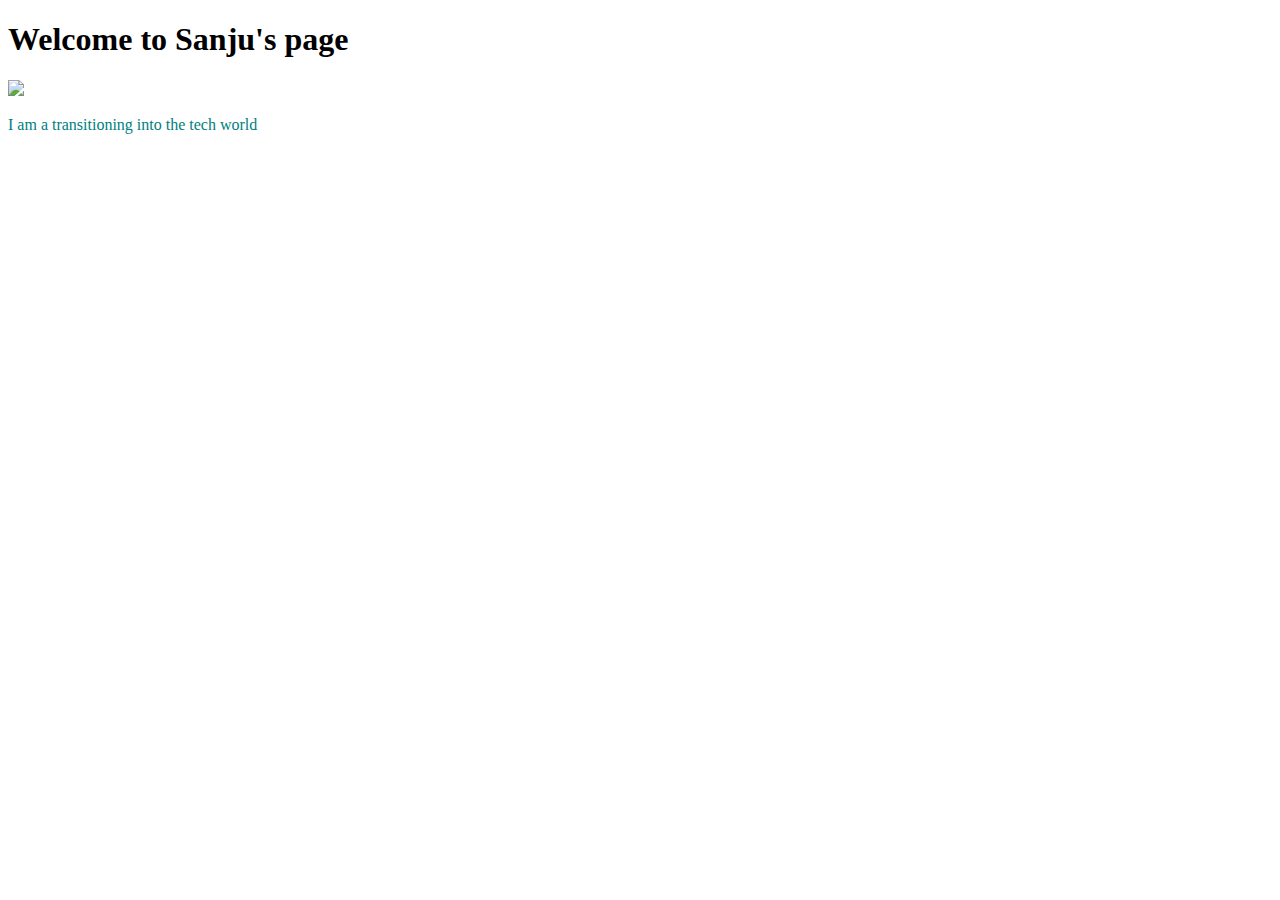
==== index.html @ 01901866 "paragraph added" ====
<!DOCTYPE html>
<html lang="en">
  <head>
    <meta charset="UTF-8" />
    <meta name="viewport" content="width=device-width, initial-scale=1.0" />
    <title>Document</title>
    <link rel="stylesheet" href="stylesheet.css" />
  </head>
  <body>
    <h1>Welcome to Sanju's page</h1>
    <img src="sanju_ragnar.PNG" />
    <p>I am a transitioning into the tech world</p>
  </body>
</html>
---- stylesheet.css ----
p {
  color: teal;
  font-size: medium;
}
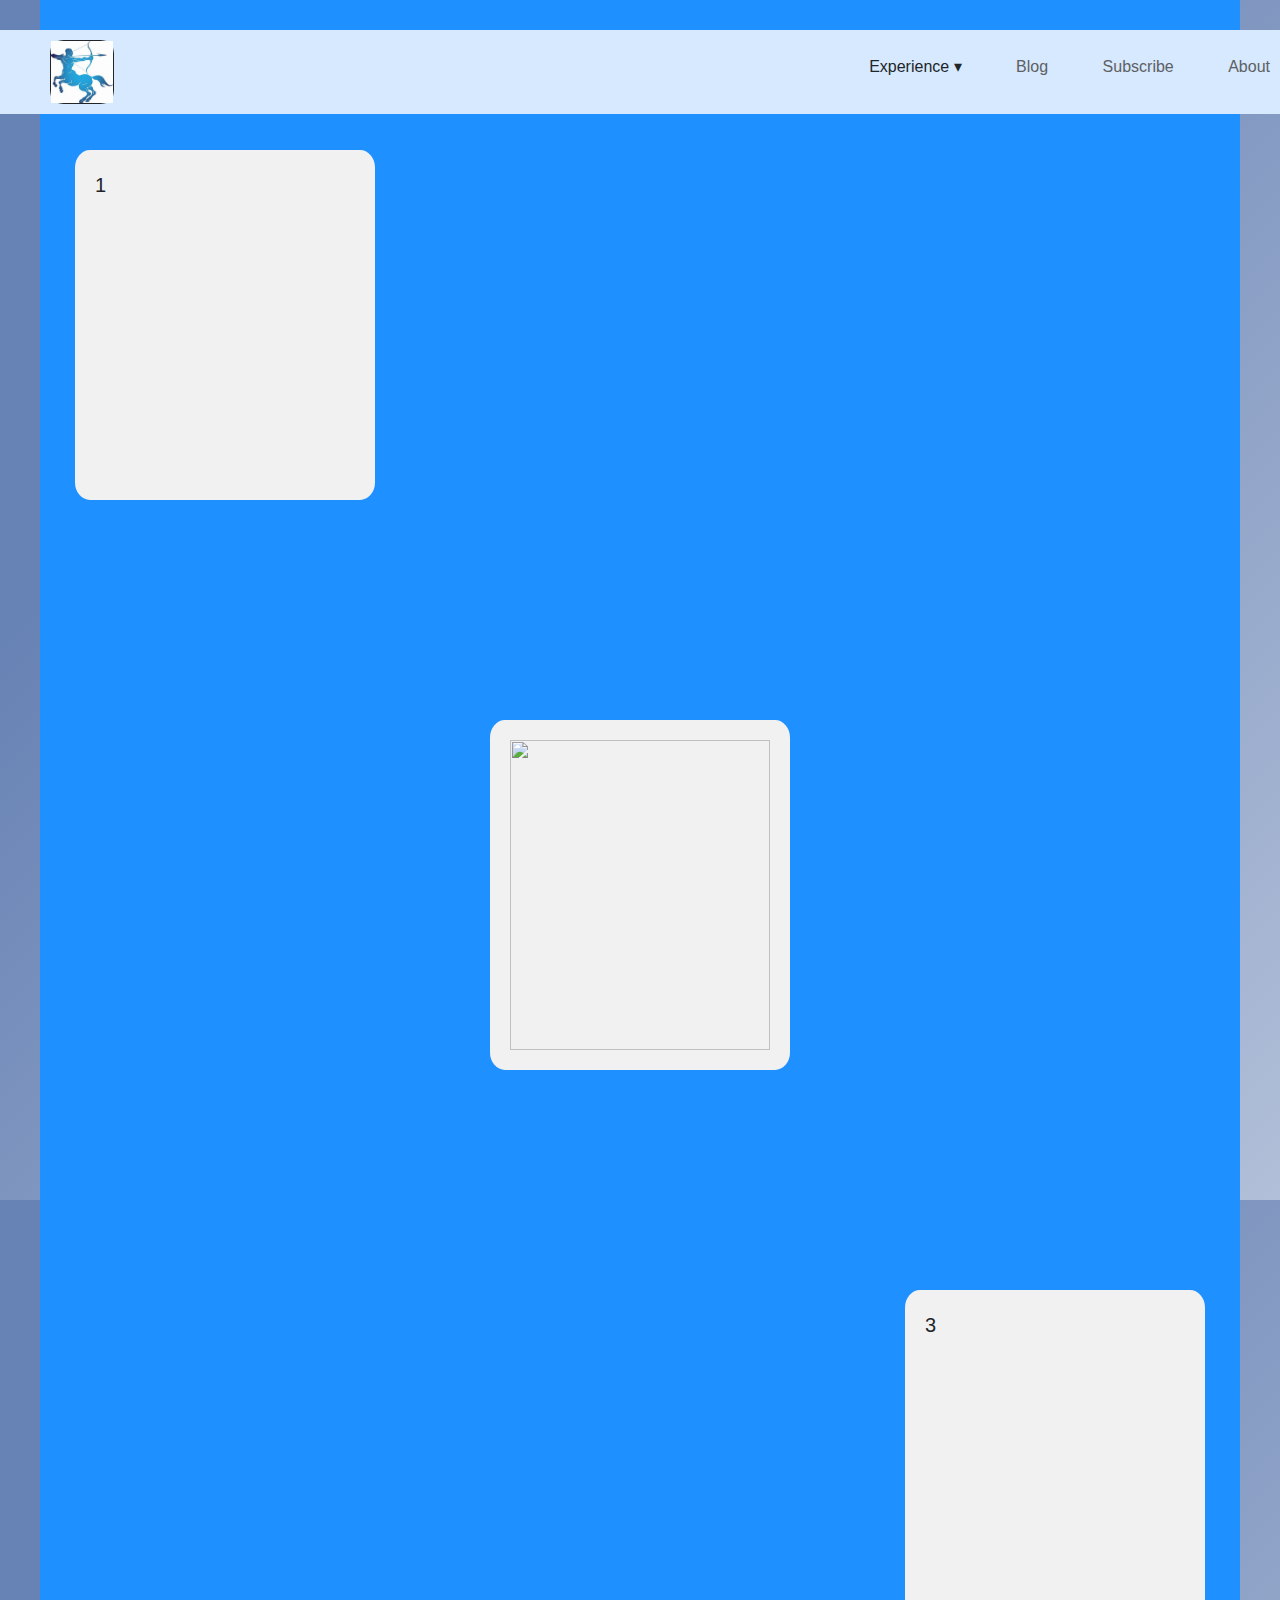
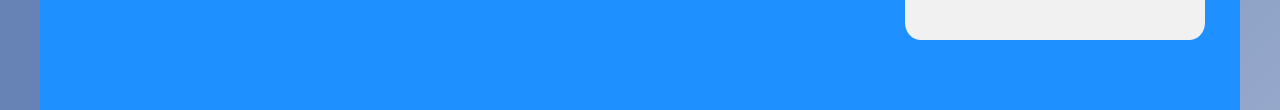
==== commit 701e2624: "First-Portfolio_commit" ====
--- a/index.html
+++ b/index.html
@@ -5,10 +5,74 @@
     <meta name="viewport" content="width=device-width, initial-scale=1.0" />
     <title>Document</title>
     <link rel="stylesheet" href="stylesheet.css" />
+    <link
+      href="https://fonts.googleapis.com/css2?family=Lemonada&display=swap"
+      rel="stylesheet"
+    />
+
+    <link
+      rel="stylesheet"
+      href="https://stackpath.bootstrapcdn.com/bootstrap/4.5.2/css/bootstrap.min.css"
+      integrity="sha384-JcKb8q3iqJ61gNV9KGb8thSsNjpSL0n8PARn9HuZOnIxN0hoP+VmmDGMN5t9UJ0Z"
+      crossorigin="anonymous"
+    />
   </head>
   <body>
-    <h1>Welcome to Sanju's page</h1>
-    <img src="sanju_ragnar.PNG" />
-    <p>I am a transitioning into the tech world</p>
+    <!-- <div class="container">
+      <div class="row">
+        <div class="col align-self-start">
+          One of three columns
+        </div>
+        <div class="col align-self-center">
+          One of three columns
+        </div>
+        <div class="col align-self-end">
+          One of three columns
+        </div>
+      </div>
+    </div> -->
+
+    <!-- <h1>Welcome to Sanju's Portfolio</h1>
+    <div class="stylesheet-container">
+      <img src="sanju_ragnar.PNG" />
+    </div>
+    <div class="stylesheet-container">
+      <p>Sanju Byanjankar.</p>
+    </div> -->
+
+    <div class="header">
+      <div class="logo"><img src="sagi.jpg" /></div>
+      <ul class="menu">
+        <li class="dropdown">
+          <span>Experience &#9662;</span>
+          <ul class="features-menu">
+            <!-- Start of submenu -->
+            <li><a href="#">Military</a></li>
+            <li><a href="#">SubMenu2</a></li>
+            <li><a href="#">SubMenu3</a></li>
+            <li><a href="#">SubMenu4</a></li>
+          </ul>
+          <!-- End of submenu -->
+        </li>
+        <li><a href="#">Blog</a></li>
+        <!-- These are the same -->
+        <li><a href="#">Subscribe</a></li>
+        <li><a href="#">About</a></li>
+      </ul>
+    </div>
+
+    <!-- <div class="stylesheet-container img-main">
+      <img src="sanju_ragnar.PNG" />
+    </div>
+    <div>
+      <p>Sanju Byanjankar.</p>
+      <div></div>
+    </div> -->
+
+    <div class="flex-container">
+      <div class="main-image1">1</div>
+      <div class="main-image2"><img src="sanju_potrait1.jpg" /></div>
+      <div class="main-image3">3</div>
+    </div>
   </body>
 </html>
--- a/stylesheet.css
+++ b/stylesheet.css
@@ -1,4 +1,184 @@
 p {
   color: teal;
-  font-size: medium;
+  font-family: "Lemonada", cursive;
 }
+
+.stylesheet-container {
+  display: flex;
+  position: absolute;
+  justify-content: flex-start;
+  border: 2px solid blue;
+  margin: 50px 50px 50px 50px;
+  height: 500px;
+  width: 250px;
+}
+
+img {
+  width: 100%;
+  height: 100%;
+}
+
+/* .stylesheet-king-container {
+  border: 1px solid black;
+  margin: 20px 40px 20px 40px;
+  padding: 20px 20px 20px 20px;
+} */
+
+* {
+  margin: 0;
+  padding: 0;
+  box-sizing: border-box;
+}
+
+body {
+  height: 1200px;
+  font-size: 18px;
+  font-family: sans-serif;
+  /* color: #5d6063; */
+  background: linear-gradient(315deg, #b1bfd8 0%, #6782b4 74%);
+}
+
+a:link,
+a:visited {
+  color: #5d6063;
+  text-decoration: none;
+}
+a:hover {
+  text-decoration: underline;
+}
+
+.header {
+  position: fixed;
+  display: flex;
+  justify-content: space-between;
+  top: 30px;
+  width: 100%;
+  padding: 10px;
+  background: #d6e9fe;
+  z-index: 0;
+}
+.logo {
+  margin: 0px 40px;
+  width: 4em;
+  height: 4em;
+  border: 1px solid;
+  border-radius: 20%;
+}
+.menu {
+  margin-top: 15px;
+}
+
+.menu > li {
+  display: inline;
+  margin-right: 50px;
+}
+
+.menu > li:last-of-type {
+  margin-right: 0;
+}
+
+/* .features-menu {
+  display: flex;
+  flex-direction: column;
+  background: #b2d6ff;
+  border-radius: 5px;
+  padding-top: 60px;
+
+  position: absolute;
+  top: -25px;
+  left: -35px;
+
+  z-index: 1;
+} */
+
+/* pseudo-classes */
+.dropdown:hover .features-menu {
+  display: flex;
+  flex-direction: column;
+
+  background: #b2d6ff;
+  border-radius: 5px;
+  position: absolute;
+  z-index: 1;
+}
+
+.features-menu li {
+  list-style: none;
+  border-bottom: 1px solid #fff;
+
+  padding: 0 40px 10px 20px;
+  margin: 10px;
+}
+
+.features-menu li:last-of-type {
+  border-bottom: none;
+}
+
+.dropdown {
+  position: relative;
+}
+
+/* feature to send the declared element infront */
+/* change cursor to pointer */
+.dropdown > span {
+  z-index: 2;
+  position: relative;
+  cursor: pointer;
+}
+
+.features-menu {
+  display: none;
+}
+
+.flex-container {
+  display: flex;
+  flex-direction: column;
+  /* background: linear-gradient(#6d35f0, #ffcccc); */
+  background-color: DodgerBlue;
+  margin: auto;
+  max-width: 1200px;
+  z-index: 0;
+}
+
+/* container for picutres */
+.flex-container > div {
+  background-color: #f1f1f1;
+  margin-top: 150px;
+  margin-bottom: 70px;
+  padding: 20px 20px;
+  font-size: 20px;
+  width: 300px;
+  height: 350px;
+  border-radius: 5%;
+  z-index: 0;
+
+  animation-name: bounce;
+  animation-duration: 3s;
+  animation-iteration-count: 1;
+}
+
+@keyframes bounce {
+  0% {
+    top: -25px;
+  }
+  100% {
+    top: 249px;
+  }
+}
+
+.main-image1 {
+  position: relative;
+  left: 35px;
+  animation-timing-function: ease-out;
+}
+
+.main-image2 {
+  display: flex;
+  position: relative;
+  left: 450px;
+}
+
+.main-image3 {
+  position: relative;
+  left: 865px;
+}
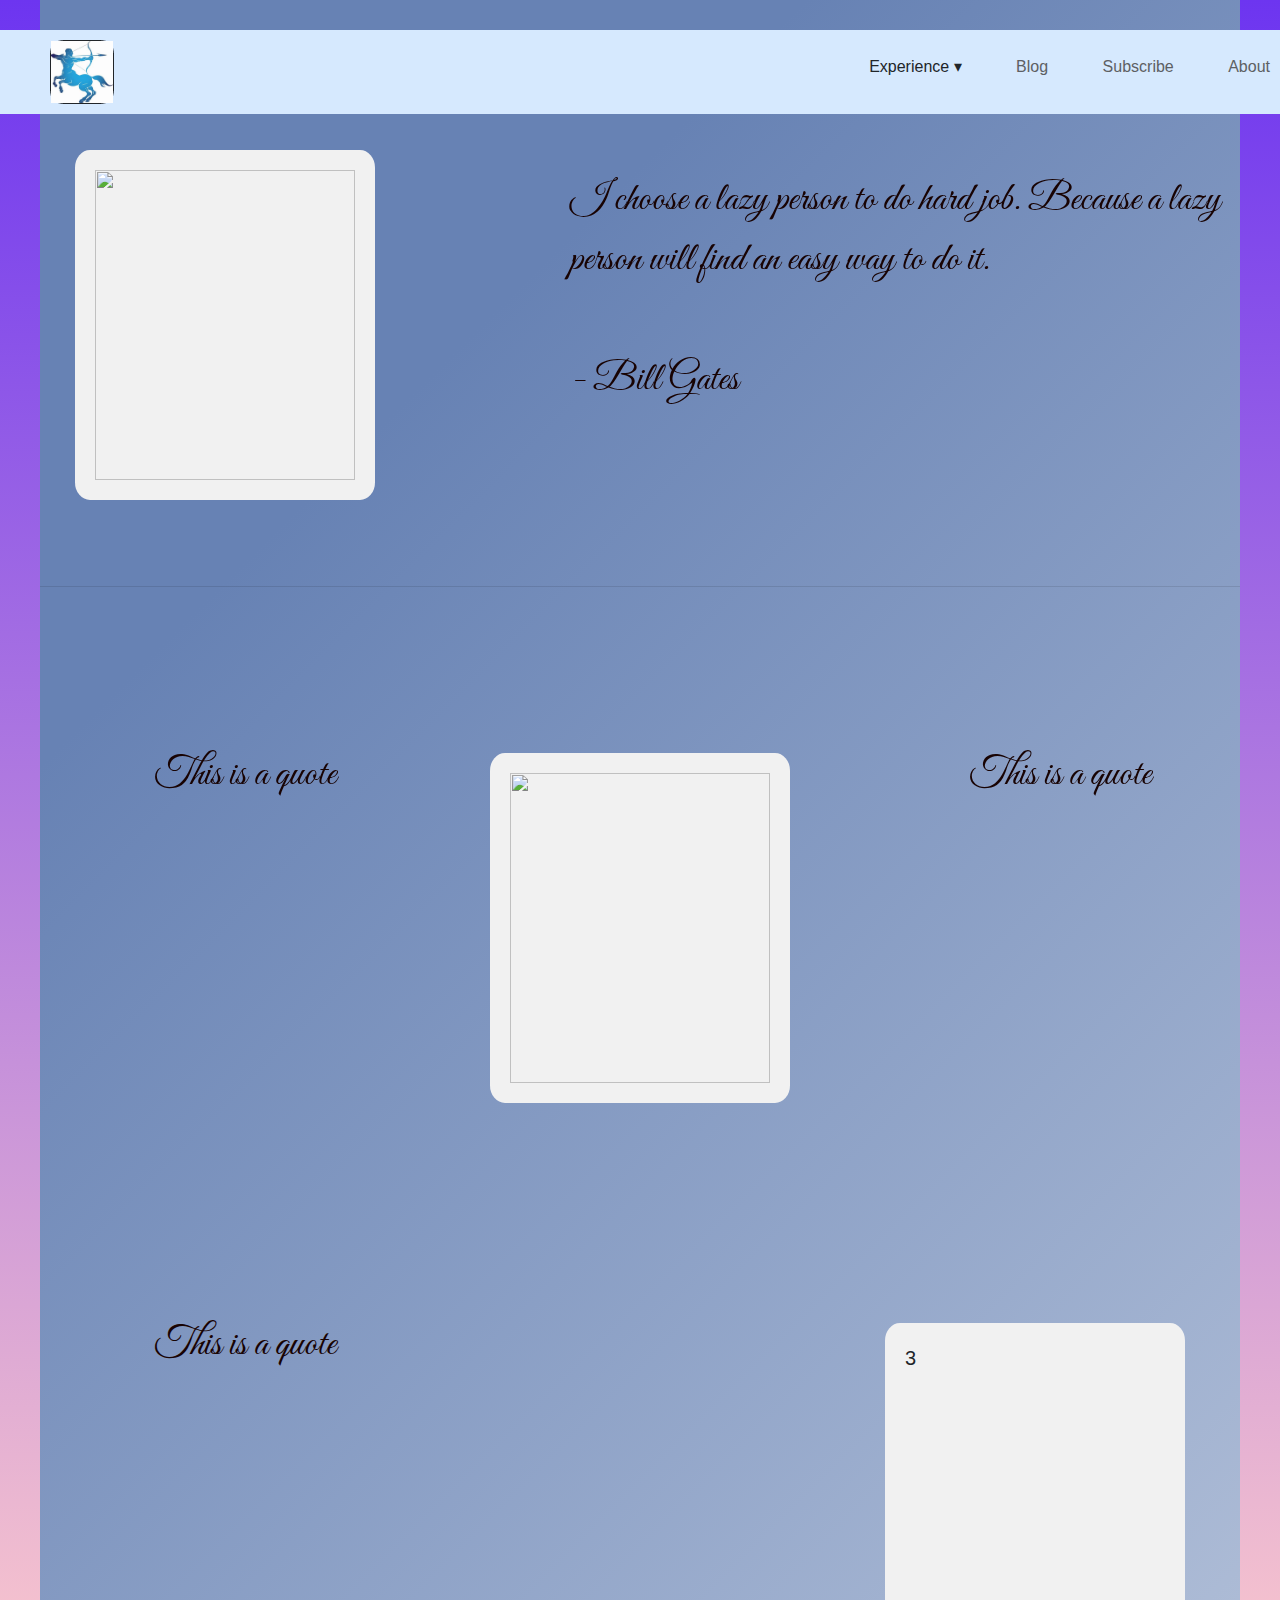
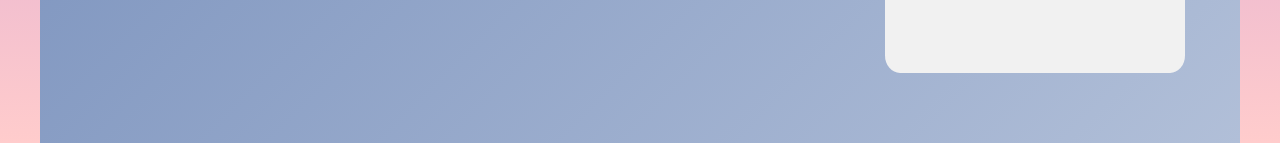
==== commit 529e9774: "bounce working, paragraph working" ====
--- a/index.html
+++ b/index.html
@@ -6,7 +6,7 @@
     <title>Document</title>
     <link rel="stylesheet" href="stylesheet.css" />
     <link
-      href="https://fonts.googleapis.com/css2?family=Lemonada&display=swap"
+      href="https://fonts.googleapis.com/css2?family=Great+Vibes&display=swap"
       rel="stylesheet"
     />
 
@@ -70,8 +70,20 @@
     </div> -->
 
     <div class="flex-container">
-      <div class="main-image1">1</div>
-      <div class="main-image2"><img src="sanju_potrait1.jpg" /></div>
+      <div class="main-image1"><img src="sanju_potrait1.jpg" />
+      </div>
+      <p class="quotation-font first-quote">
+        I choose a lazy person to do hard job. Because a lazy person will find
+        an easy way to do it.<br /><br />
+        - Bill Gates
+        <hr>
+      </p>
+
+      <p class="quotation-font second-quote">This is a quote</p>
+      <div class="main-image2"><img src="taji.jpg" /></div>
+      <p class="quotation-font third-quote">This is a quote</p>
+
+      <p class="quotation-font fourth-quote">This is a quote</p>
       <div class="main-image3">3</div>
     </div>
   </body>
--- a/stylesheet.css
+++ b/stylesheet.css
@@ -31,11 +31,11 @@
 }
 
 body {
-  height: 1200px;
+  height: auto;
   font-size: 18px;
   font-family: sans-serif;
   /* color: #5d6063; */
-  background: linear-gradient(315deg, #b1bfd8 0%, #6782b4 74%);
+  background-image: repeating-linear-gradient(#6d35f0, #ffcccc);
 }
 
 a:link,
@@ -133,8 +133,10 @@
 .flex-container {
   display: flex;
   flex-direction: column;
-  /* background: linear-gradient(#6d35f0, #ffcccc); */
-  background-color: DodgerBlue;
+  /* justify-content: space-between; */
+  background: linear-gradient(315deg, #b1bfd8 0%, #6782b4 74%);
+
+  /* background-color: DodgerBlue; */
   margin: auto;
   max-width: 1200px;
   z-index: 0;
@@ -152,33 +154,112 @@
   border-radius: 5%;
   z-index: 0;
 
-  animation-name: bounce;
-  animation-duration: 3s;
+  animation-duration: 5s;
   animation-iteration-count: 1;
 }
 
-@keyframes bounce {
+@keyframes bounce1 {
   0% {
-    top: -25px;
+    top: -500px;
+  }
+  50% {
+    top: 400px;
   }
   100% {
-    top: 249px;
+    top: 0px;
+  }
+}
+
+@keyframes bounce2 {
+  0% {
+    top: -1000px;
+  }
+  50% {
+    top: 400px;
+  }
+  100% {
+    top: 0px;
+  }
+}
+
+@keyframes bounce3 {
+  0% {
+    top: -1500px;
+  }
+  50% {
+    top: 400px;
+  }
+  100% {
+    top: 0px;
   }
 }
 
 .main-image1 {
   position: relative;
   left: 35px;
+  animation-name: bounce1;
   animation-timing-function: ease-out;
 }
 
 .main-image2 {
-  display: flex;
   position: relative;
   left: 450px;
+  animation-name: bounce2;
+  animation-timing-function: ease-out;
 }
 
 .main-image3 {
   position: relative;
-  left: 865px;
-}
+  left: 845px;
+  animation-name: bounce3;
+  animation-timing-function: ease-out;
+}
+
+.quotation-font {
+  font-family: "Great Vibes", cursive;
+  font-size: 40px;
+  text-align: left;
+  color: rgb(24, 3, 3);
+}
+
+/* container for picutres */
+.flex-container > p {
+  /* background-color: #f1f1f1; */
+  margin-top: 150px;
+  position: absolute;
+
+  margin-bottom: 70px;
+  padding: 20px 20px;
+
+  height: 350px;
+  border-radius: 5%;
+  z-index: 0;
+
+  /* text-align: center; */
+
+  animation-duration: 4s;
+  animation-iteration-count: 1;
+}
+
+.first-quote {
+  left: 550px;
+  width: 700px;
+  animation-name: bounce1;
+  animation-timing-function: ease-out;
+}
+.second-quote {
+  left: 135px;
+  width: 300px;
+  top: 575px;
+}
+
+.third-quote {
+  left: 950px;
+  width: 300px;
+  top: 575px;
+}
+.fourth-quote {
+  left: 135px;
+  width: 700px;
+  top: 1145px;
+}
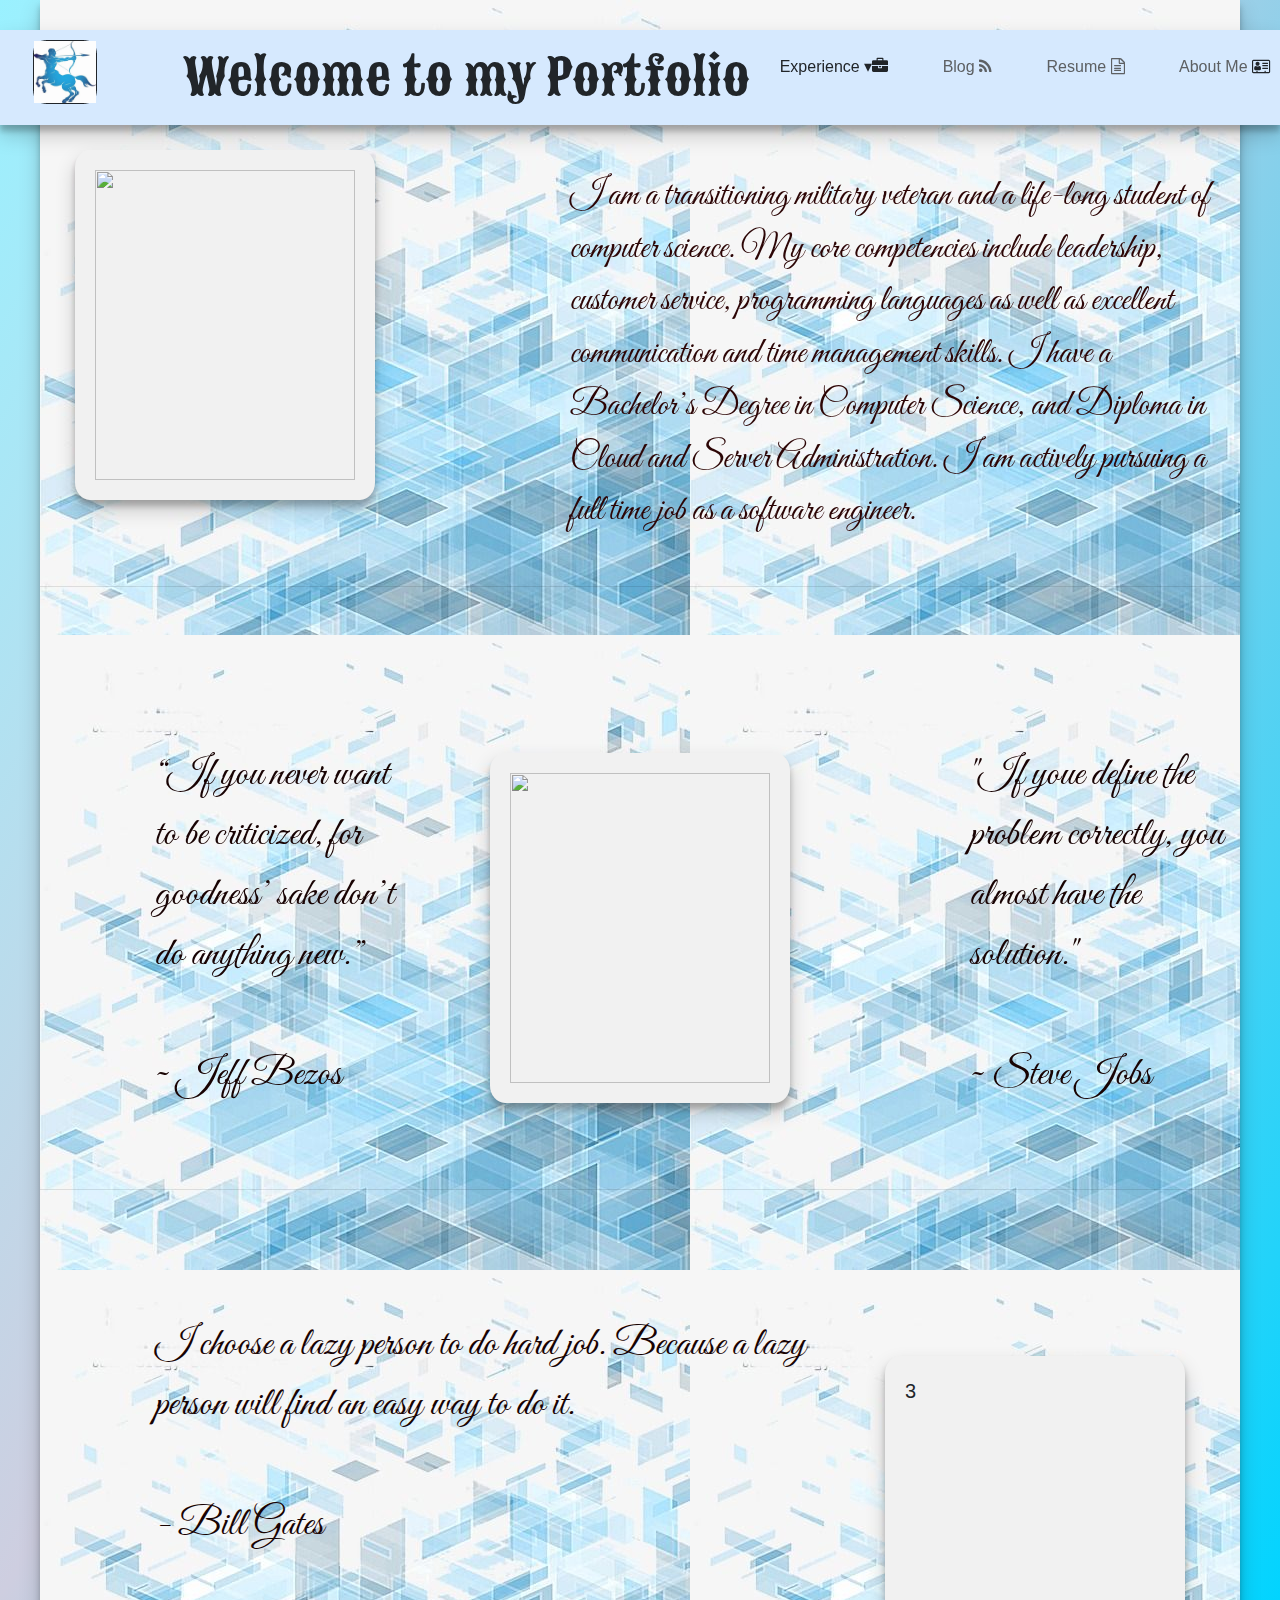
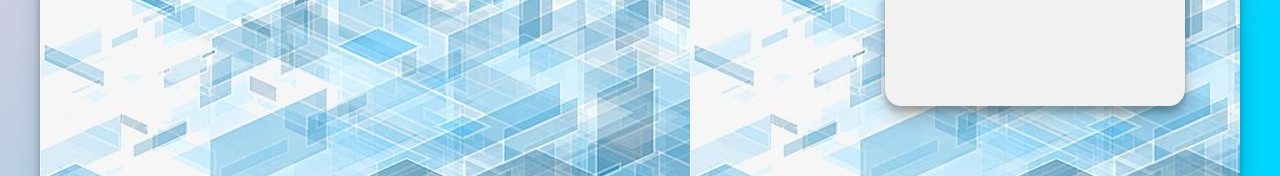
==== commit 31534faa: "added files for links in the page" ====
--- a/index.html
+++ b/index.html
@@ -15,6 +15,16 @@
       href="https://stackpath.bootstrapcdn.com/bootstrap/4.5.2/css/bootstrap.min.css"
       integrity="sha384-JcKb8q3iqJ61gNV9KGb8thSsNjpSL0n8PARn9HuZOnIxN0hoP+VmmDGMN5t9UJ0Z"
       crossorigin="anonymous"
+    />
+    <link
+      href="https://fonts.googleapis.com/css2?family=Sancreek&display=swap"
+      rel="stylesheet"
+    />
+
+    <!-- Load an icon library -->
+    <link
+      rel="stylesheet"
+      href="https://cdnjs.cloudflare.com/ajax/libs/font-awesome/4.7.0/css/font-awesome.min.css"
     />
   </head>
   <body>
@@ -42,22 +52,35 @@
 
     <div class="header">
       <div class="logo"><img src="sagi.jpg" /></div>
+      <div class="header-font">Welcome to my Portfolio</div>
       <ul class="menu">
         <li class="dropdown">
-          <span>Experience &#9662;</span>
+          <span
+            >Experience &#9662;<i class="fa fa-briefcase" aria-hidden="true"></i
+          ></span>
           <ul class="features-menu">
             <!-- Start of submenu -->
             <li><a href="#">Military</a></li>
-            <li><a href="#">SubMenu2</a></li>
-            <li><a href="#">SubMenu3</a></li>
-            <li><a href="#">SubMenu4</a></li>
+            <li><a href="#">Projects</a></li>
+            <li><a href="#">Sports</a></li>
           </ul>
           <!-- End of submenu -->
         </li>
-        <li><a href="#">Blog</a></li>
+        <li>
+          <a href="myblog.html"
+            >Blog <i class="fa fa-rss" aria-hidden="true"></i
+          ></a>
+        </li>
         <!-- These are the same -->
-        <li><a href="#">Subscribe</a></li>
-        <li><a href="#">About</a></li>
+        <li>
+          <a href="ResumeAmazonSoftwareEngineer.pdf"
+            >Resume <i class="fa fa-file-text-o" aria-hidden="true"></i
+          ></a>
+        </li>
+        <li>
+          <a href="aboutme.html">About Me</a>
+          <i class="fa fa-address-card-o" aria-hidden="true"></i>
+        </li>
       </ul>
     </div>
 
@@ -70,20 +93,34 @@
     </div> -->
 
     <div class="flex-container">
-      <div class="main-image1"><img src="sanju_potrait1.jpg" />
-      </div>
-      <p class="quotation-font first-quote">
+      <div class="main-image1"><img src="sanju_potrait1.jpg" /></div>
+      <p class="first-quote elevator-pitch">
+        I am a transitioning military veteran and a life-long student of
+        computer science. My core competencies include leadership, customer
+        service, programming languages as well as excellent communication and
+        time management skills. I have a Bachelor’s Degree in Computer Science,
+        and Diploma in Cloud and Server Administration. I am actively pursuing a
+        full time job as a software engineer.
+      </p>
+      <hr />
+      <p class="quotation-font second-quote">
+        “If you never want to be criticized, for goodness’ sake don’t do
+        anything new.” <br /><br />
+        ~ Jeff Bezos
+      </p>
+      <div class="main-image2"><img src="taji.jpg" /></div>
+      <p class="quotation-font third-quote">
+        "If youe define the problem correctly, you almost have the solution."
+        <br />
+        <br />
+        ~ Steve Jobs
+      </p>
+      <hr />
+      <p class="quotation-font fourth-quote">
         I choose a lazy person to do hard job. Because a lazy person will find
         an easy way to do it.<br /><br />
         - Bill Gates
-        <hr>
       </p>
-
-      <p class="quotation-font second-quote">This is a quote</p>
-      <div class="main-image2"><img src="taji.jpg" /></div>
-      <p class="quotation-font third-quote">This is a quote</p>
-
-      <p class="quotation-font fourth-quote">This is a quote</p>
       <div class="main-image3">3</div>
     </div>
   </body>
--- a/stylesheet.css
+++ b/stylesheet.css
@@ -35,7 +35,13 @@
   font-size: 18px;
   font-family: sans-serif;
   /* color: #5d6063; */
-  background-image: repeating-linear-gradient(#6d35f0, #ffcccc);
+  /* background-image: repeating-linear-gradient(#6d35f0, #ffcccc); */
+  background: linear-gradient(
+    120deg,
+    rgba(154, 241, 255, 1) 0%,
+    rgba(206, 206, 224, 1) 40%,
+    rgba(0, 212, 255, 1) 96%
+  );
 }
 
 a:link,
@@ -55,15 +61,66 @@
   width: 100%;
   padding: 10px;
   background: #d6e9fe;
+  box-shadow: 0 10px 20px rgba(0, 0, 0, 0.19), 0 6px 6px rgba(0, 0, 0, 0.23);
   z-index: 0;
 }
+
+.header-font {
+  font-family: "Sancreek", cursive;
+  font-size: 50px;
+}
+
 .logo {
+  display: flex;
+  position: relative;
+  left: -17px;
   margin: 0px 40px;
   width: 4em;
   height: 4em;
   border: 1px solid;
   border-radius: 20%;
-}
+  /* 
+  animation-duration: 5s;
+  animation-name: bounce-sign;
+  animation-iteration-count: 1;
+  animation-timing-function: ease-out; */
+
+  /* needs work here for parallel execution */
+  animation: bounce-sign 3s 1 ease-out;
+  animation: rotation 2s infinite linear;
+}
+
+@keyframes rotation {
+  from {
+    transform: rotate(0deg);
+  }
+  to {
+    transform: rotate(359deg);
+  }
+}
+
+@keyframes bounce-sign {
+  /* 0% {
+    left: -500px;
+  }
+  50% {
+    left: 400px;
+  }
+  100% {
+    left: -17px;
+  } */
+
+  0% {
+    left: -500px;
+  }
+  50% {
+    left: 400px;
+  }
+  100% {
+    left: -17px;
+  }
+}
+
 .menu {
   margin-top: 15px;
 }
@@ -134,9 +191,10 @@
   display: flex;
   flex-direction: column;
   /* justify-content: space-between; */
-  background: linear-gradient(315deg, #b1bfd8 0%, #6782b4 74%);
-
+  /* background: linear-gradient(315deg, #b1bfd8 0%, #6782b4 74%); */
+  background-image: url("flex-background-img.jpg");
   /* background-color: DodgerBlue; */
+  box-shadow: 0 10px 20px rgba(0, 0, 0, 0.19), 0 6px 6px rgba(0, 0, 0, 0.23);
   margin: auto;
   max-width: 1200px;
   z-index: 0;
@@ -153,8 +211,8 @@
   height: 350px;
   border-radius: 5%;
   z-index: 0;
-
-  animation-duration: 5s;
+  box-shadow: 0 10px 20px rgba(0, 0, 0, 0.19), 0 6px 6px rgba(0, 0, 0, 0.23);
+  animation-duration: 3s;
   animation-iteration-count: 1;
 }
 
@@ -221,7 +279,11 @@
   text-align: left;
   color: rgb(24, 3, 3);
 }
-
+.elevator-pitch {
+  font-family: "Great Vibes", cursive;
+  font-size: 35px;
+  color: rgb(44, 5, 5);
+}
 /* container for picutres */
 .flex-container > p {
   /* background-color: #f1f1f1; */
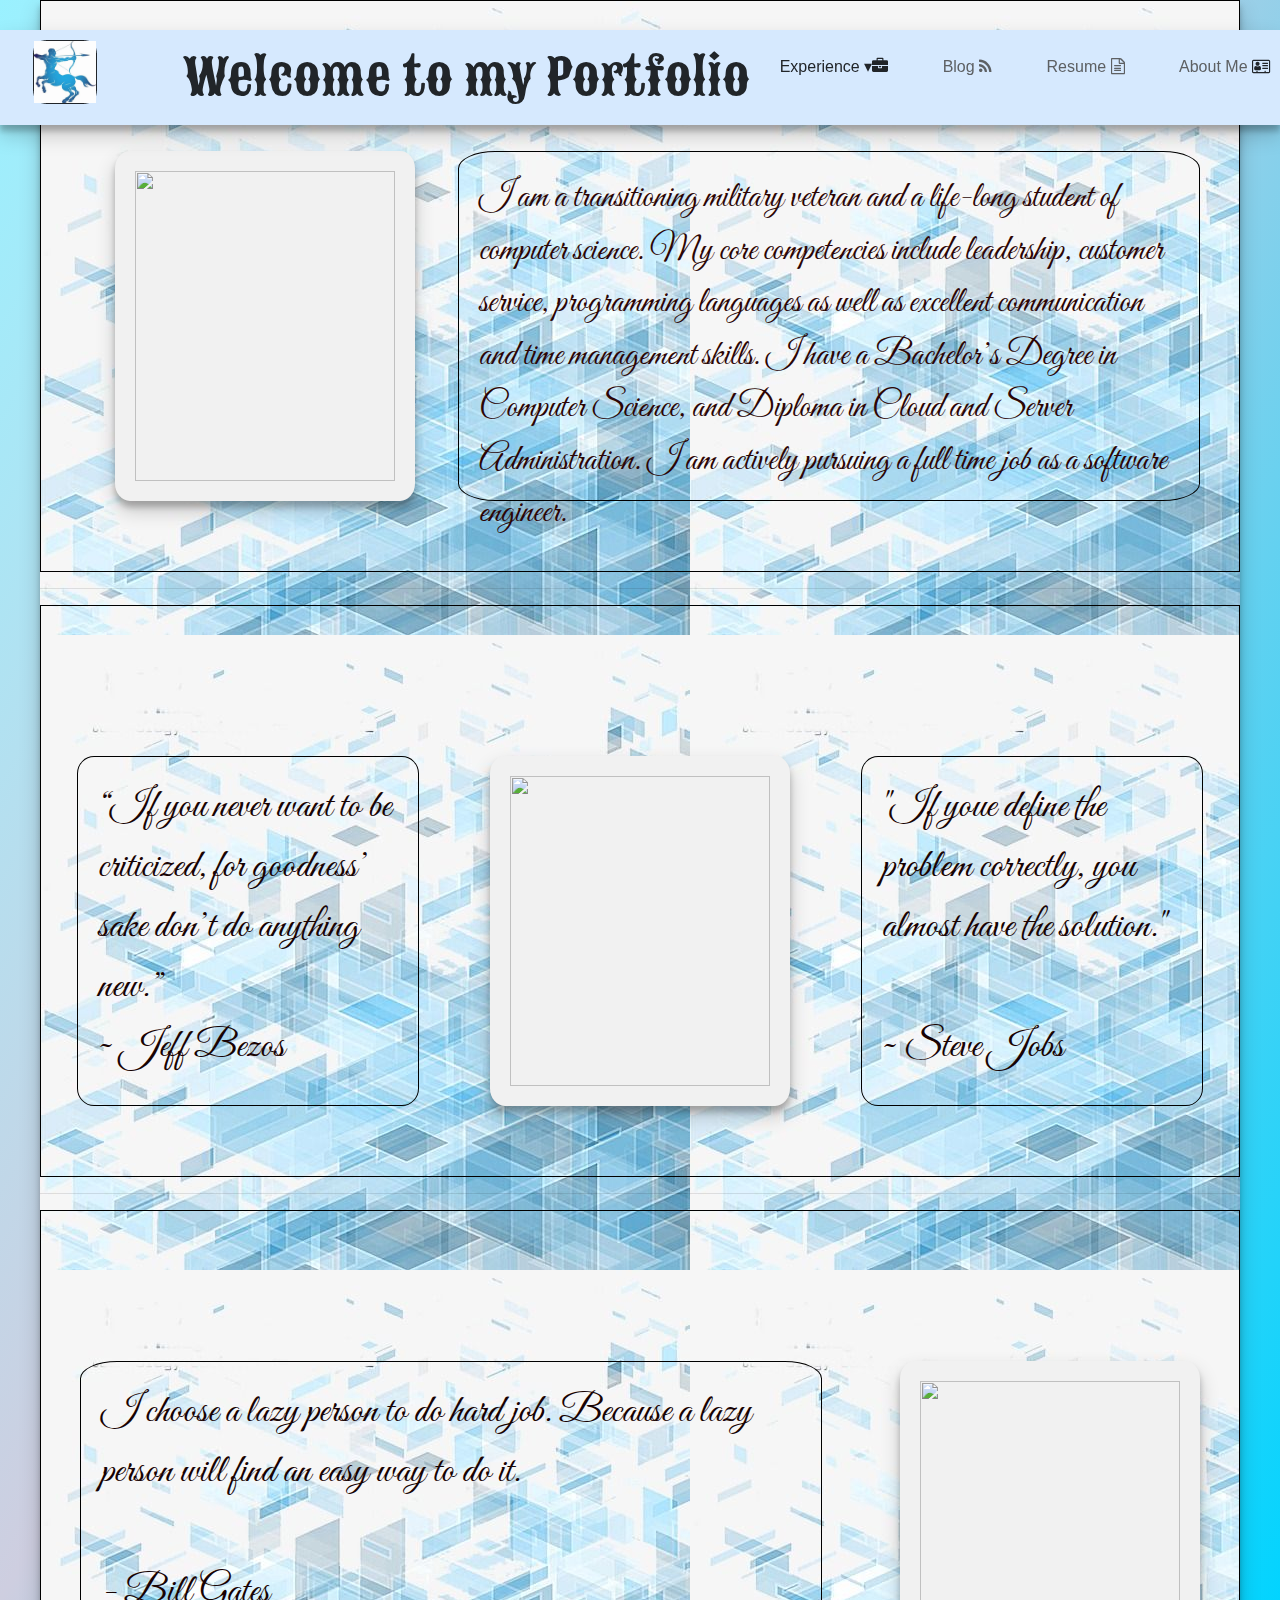
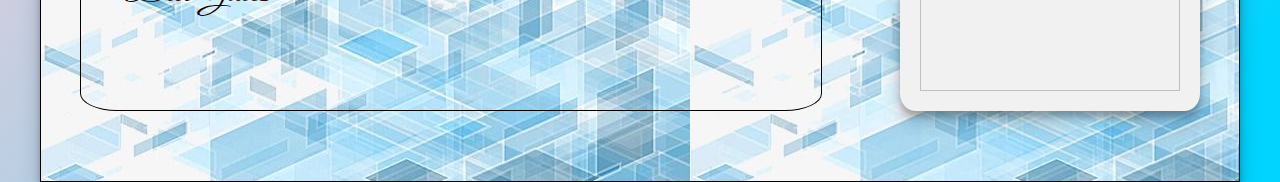
==== commit 56444dcd: "blog content was added" ====
--- a/index.html
+++ b/index.html
@@ -73,7 +73,7 @@
         </li>
         <!-- These are the same -->
         <li>
-          <a href="ResumeAmazonSoftwareEngineer.pdf"
+          <a href="ResumeAmazonSoftwareEngineer.pdf" target="_blank"
             >Resume <i class="fa fa-file-text-o" aria-hidden="true"></i
           ></a>
         </li>
@@ -93,35 +93,60 @@
     </div> -->
 
     <div class="flex-container">
-      <div class="main-image1"><img src="sanju_potrait1.jpg" /></div>
-      <p class="first-quote elevator-pitch">
-        I am a transitioning military veteran and a life-long student of
-        computer science. My core competencies include leadership, customer
-        service, programming languages as well as excellent communication and
-        time management skills. I have a Bachelor’s Degree in Computer Science,
-        and Diploma in Cloud and Server Administration. I am actively pursuing a
-        full time job as a software engineer.
-      </p>
+      <div class="flex-container-row">
+        <div class="main-image1 flex-container-image">
+          <img src="website-pictures/sanju_potrait1.jpg" />
+        </div>
+        <div class="flex-container-paragraph">
+          <p class="first-quote elevator-pitch">
+            I am a transitioning military veteran and a life-long student of
+            computer science. My core competencies include leadership, customer
+            service, programming languages as well as excellent communication
+            and time management skills. I have a Bachelor’s Degree in Computer
+            Science, and Diploma in Cloud and Server Administration. I am
+            actively pursuing a full time job as a software engineer.
+          </p>
+        </div>
+      </div>
+
       <hr />
-      <p class="quotation-font second-quote">
-        “If you never want to be criticized, for goodness’ sake don’t do
-        anything new.” <br /><br />
-        ~ Jeff Bezos
-      </p>
-      <div class="main-image2"><img src="taji.jpg" /></div>
-      <p class="quotation-font third-quote">
-        "If youe define the problem correctly, you almost have the solution."
-        <br />
-        <br />
-        ~ Steve Jobs
-      </p>
+
+      <div class="flex-container-row">
+        <div class="flex-container-paragraph">
+          <p class="quotation-font second-quote">
+            “If you never want to be criticized, for goodness’ sake don’t do
+            anything new.” <br />
+            ~ Jeff Bezos
+          </p>
+        </div>
+
+        <div class="main-image2 flex-container-image">
+          <img src="website-pictures/taji.jpg" />
+        </div>
+        <div class="flex-container-paragraph">
+          <p class="quotation-font third-quote">
+            "If youe define the problem correctly, you almost have the
+            solution."
+            <br />
+            <br />
+            ~ Steve Jobs
+          </p>
+        </div>
+      </div>
       <hr />
-      <p class="quotation-font fourth-quote">
-        I choose a lazy person to do hard job. Because a lazy person will find
-        an easy way to do it.<br /><br />
-        - Bill Gates
-      </p>
-      <div class="main-image3">3</div>
+
+      <div class="flex-container-row">
+        <div class="flex-container-paragraph">
+          <p class="quotation-font fourth-quote">
+            I choose a lazy person to do hard job. Because a lazy person will
+            find an easy way to do it.<br /><br />
+            - Bill Gates
+          </p>
+        </div>
+        <div class="main-image3 flex-container-image">
+          <img src="Website_Pictures/7-eleven.JPEG" />
+        </div>
+      </div>
     </div>
   </body>
 </html>
--- a/stylesheet.css
+++ b/stylesheet.css
@@ -1,7 +1,7 @@
-p {
+/* p {
   color: teal;
   font-family: "Lemonada", cursive;
-}
+} */
 
 .stylesheet-container {
   display: flex;
@@ -33,7 +33,7 @@
 body {
   height: auto;
   font-size: 18px;
-  font-family: sans-serif;
+  /* font-family: sans-serif; */
   /* color: #5d6063; */
   /* background-image: repeating-linear-gradient(#6d35f0, #ffcccc); */
   background: linear-gradient(
@@ -62,7 +62,7 @@
   padding: 10px;
   background: #d6e9fe;
   box-shadow: 0 10px 20px rgba(0, 0, 0, 0.19), 0 6px 6px rgba(0, 0, 0, 0.23);
-  z-index: 0;
+  z-index: 10;
 }
 
 .header-font {
@@ -100,16 +100,6 @@
 }
 
 @keyframes bounce-sign {
-  /* 0% {
-    left: -500px;
-  }
-  50% {
-    left: 400px;
-  }
-  100% {
-    left: -17px;
-  } */
-
   0% {
     left: -500px;
   }
@@ -200,8 +190,18 @@
   z-index: 0;
 }
 
-/* container for picutres */
-.flex-container > div {
+.flex-container-row {
+  display: flex;
+  border: 1px solid black;
+  flex-direction: row;
+  position: relative;
+  justify-content: space-around;
+
+  /* animation-duration: 4s;
+  animation-iteration-count: 1; */
+}
+
+.flex-container-image {
   background-color: #f1f1f1;
   margin-top: 150px;
   margin-bottom: 70px;
@@ -216,6 +216,37 @@
   animation-iteration-count: 1;
 }
 
+.flex-container-paragraph {
+  border: 1px solid black;
+  margin-top: 150px;
+  position: relative;
+  margin-bottom: 70px;
+  padding: 20px 20px;
+
+  height: 350px;
+  border-radius: 5%;
+  z-index: 0;
+  /* animation-duration: 3s;
+  animation-iteration-count: 1; */
+  /* text-align: center; */
+}
+
+/* container for picutres */
+/* .flex-container > div {
+  background-color: #f1f1f1;
+  margin-top: 150px;
+  margin-bottom: 70px;
+  padding: 20px 20px;
+  font-size: 20px;
+  width: 300px;
+  height: 350px;
+  border-radius: 5%;
+  z-index: 0;
+  box-shadow: 0 10px 20px rgba(0, 0, 0, 0.19), 0 6px 6px rgba(0, 0, 0, 0.23);
+  animation-duration: 3s;
+  animation-iteration-count: 1;
+} */
+
 @keyframes bounce1 {
   0% {
     top: -500px;
@@ -261,14 +292,14 @@
 
 .main-image2 {
   position: relative;
-  left: 450px;
+  /* left: 450px; */
   animation-name: bounce2;
   animation-timing-function: ease-out;
 }
 
 .main-image3 {
   position: relative;
-  left: 845px;
+  /* left: 845px; */
   animation-name: bounce3;
   animation-timing-function: ease-out;
 }
@@ -285,8 +316,8 @@
   color: rgb(44, 5, 5);
 }
 /* container for picutres */
-.flex-container > p {
-  /* background-color: #f1f1f1; */
+
+/* .flex-container > p {
   margin-top: 150px;
   position: absolute;
 
@@ -297,11 +328,10 @@
   border-radius: 5%;
   z-index: 0;
 
-  /* text-align: center; */
 
   animation-duration: 4s;
   animation-iteration-count: 1;
-}
+} */
 
 .first-quote {
   left: 550px;
@@ -313,15 +343,21 @@
   left: 135px;
   width: 300px;
   top: 575px;
+  animation-name: bounce2;
+  animation-timing-function: ease-out;
 }
 
 .third-quote {
   left: 950px;
   width: 300px;
-  top: 575px;
+  /* top: 575px; */
+  animation-name: bounce2;
+  animation-timing-function: ease-out;
 }
 .fourth-quote {
   left: 135px;
   width: 700px;
-  top: 1145px;
-}
+  /* top: 1145px; */
+  animation-name: bounce3;
+  animation-timing-function: ease-out;
+}
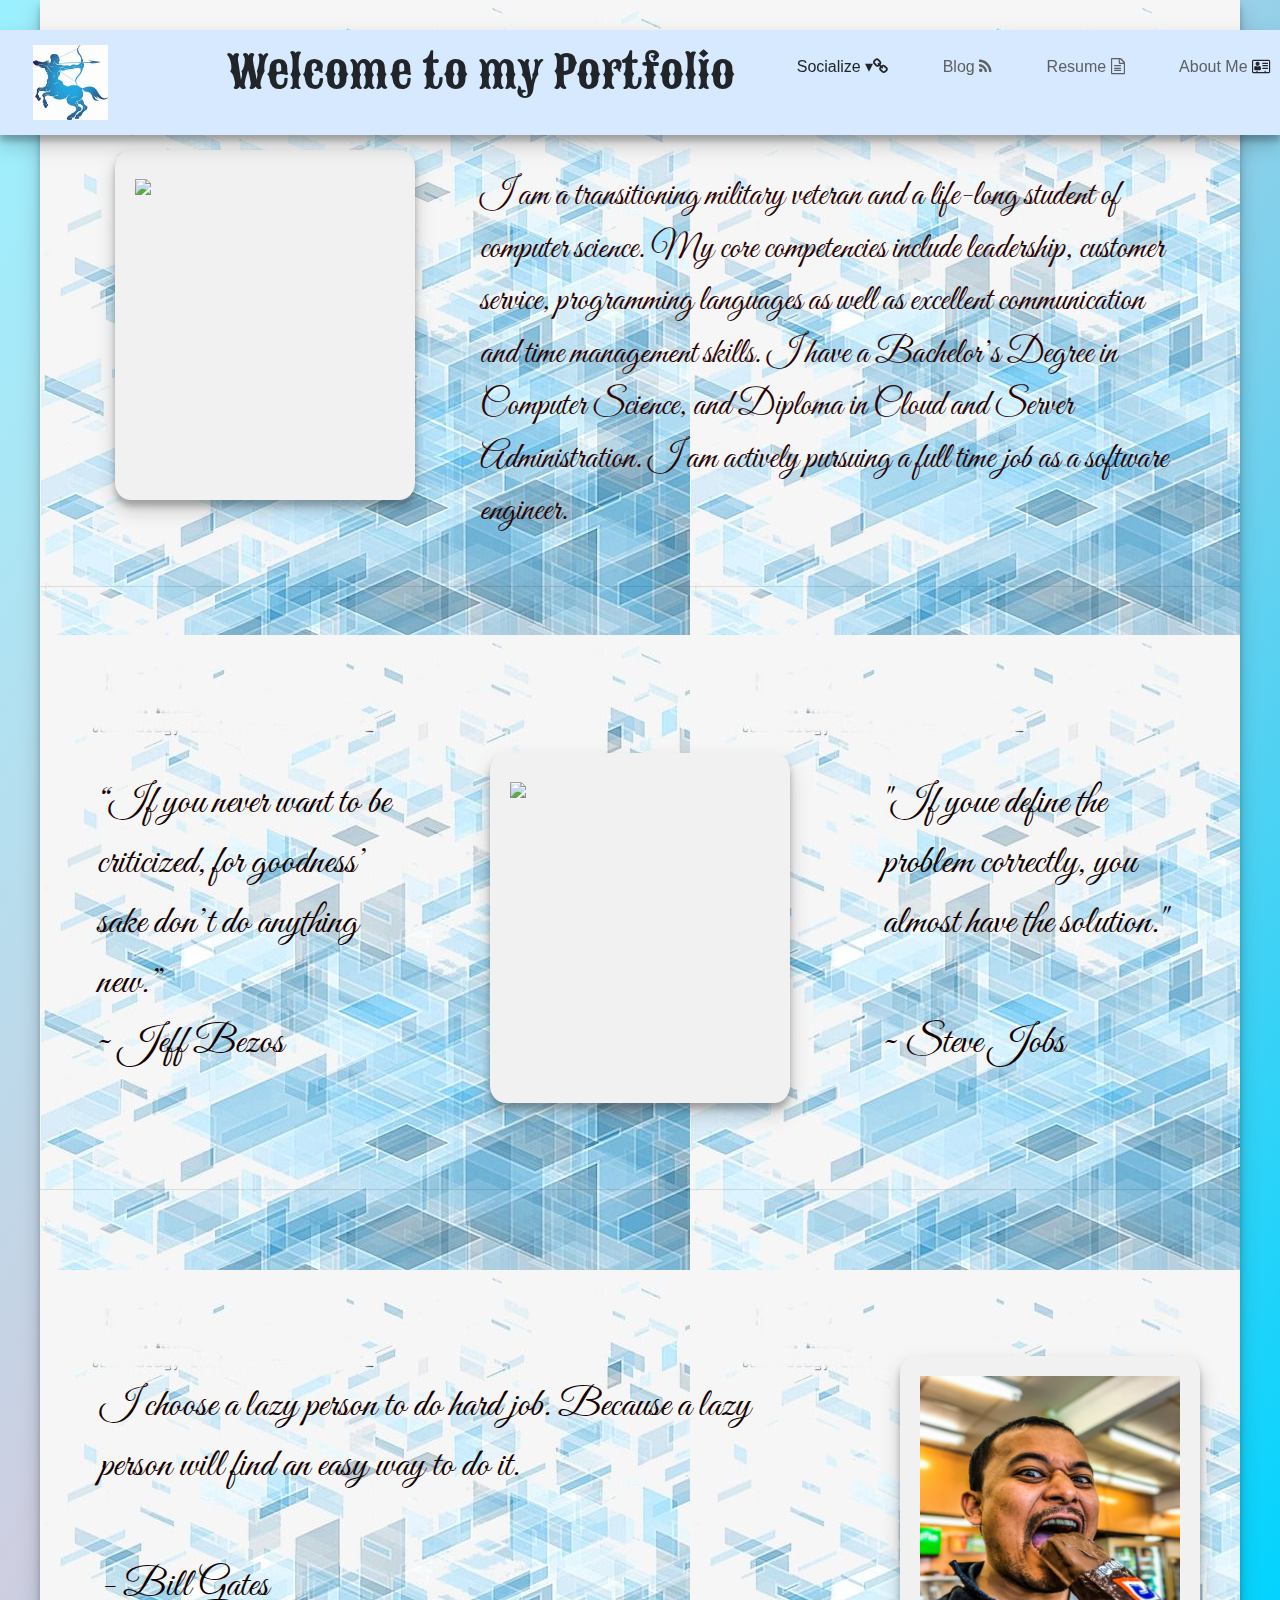
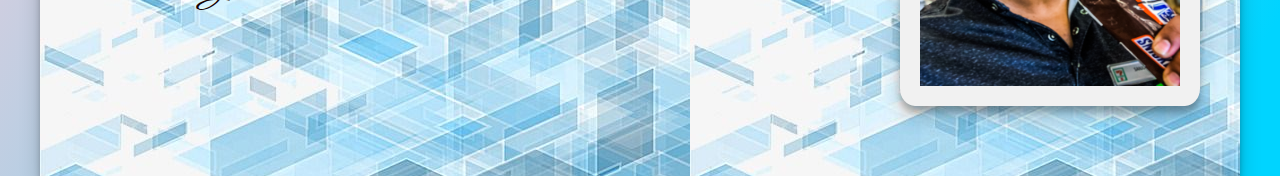
==== commit 12f88af7: "responsive web design implemented for phone" ====
--- a/index.html
+++ b/index.html
@@ -56,13 +56,13 @@
       <ul class="menu">
         <li class="dropdown">
           <span
-            >Experience &#9662;<i class="fa fa-briefcase" aria-hidden="true"></i
+            >Socialize &#9662;<i class="fa fa-link" aria-hidden="true"></i></i
           ></span>
           <ul class="features-menu">
             <!-- Start of submenu -->
-            <li><a href="#">Military</a></li>
-            <li><a href="#">Projects</a></li>
-            <li><a href="#">Sports</a></li>
+            <li><a href="http://linkedin.com/in/sanju-byanjankar-aaa0a3114" target="_blank"><i class="fa fa-linkedin-square" aria-hidden="true"></i> LinkedIn</a></li>
+            <li><a href="https://github.com/SanjuB89" target="_blank"><i class="fa fa-github" aria-hidden="true"></i> Github</a></li>
+            <li><a href="https://www.instagram.com/kinniku_o_seifuku_suru/" target="_blank"><i class="fa fa-instagram" aria-hidden="true"></i> Instagram</a></li>
           </ul>
           <!-- End of submenu -->
         </li>
@@ -144,7 +144,7 @@
           </p>
         </div>
         <div class="main-image3 flex-container-image">
-          <img src="Website_Pictures/7-eleven.JPEG" />
+          <img src="website-pictures/7-eleven.JPEG" />
         </div>
       </div>
     </div>
--- a/stylesheet.css
+++ b/stylesheet.css
@@ -14,7 +14,7 @@
 }
 
 img {
-  width: 100%;
+  min-width: 100%;
   height: 100%;
 }
 
@@ -67,18 +67,18 @@
 
 .header-font {
   font-family: "Sancreek", cursive;
-  font-size: 50px;
+  font-size: 45px;
 }
 
 .logo {
   display: flex;
   position: relative;
   left: -17px;
-  margin: 0px 40px;
-  width: 4em;
-  height: 4em;
-  border: 1px solid;
-  border-radius: 20%;
+  margin: 5px 40px;
+  width: 75px;
+  height: 75px;
+  /* border: 1px solid; */
+  /* border-radius: 20%; */
   /* 
   animation-duration: 5s;
   animation-name: bounce-sign;
@@ -152,7 +152,7 @@
 .features-menu li {
   list-style: none;
   border-bottom: 1px solid #fff;
-
+  width: 150px;
   padding: 0 40px 10px 20px;
   margin: 10px;
 }
@@ -192,7 +192,7 @@
 
 .flex-container-row {
   display: flex;
-  border: 1px solid black;
+  /* border: 1px solid black; */
   flex-direction: row;
   position: relative;
   justify-content: space-around;
@@ -207,17 +207,19 @@
   margin-bottom: 70px;
   padding: 20px 20px;
   font-size: 20px;
-  width: 300px;
+  min-width: 300px;
   height: 350px;
+  align-items: center;
+  justify-content: center;
   border-radius: 5%;
   z-index: 0;
   box-shadow: 0 10px 20px rgba(0, 0, 0, 0.19), 0 6px 6px rgba(0, 0, 0, 0.23);
-  animation-duration: 3s;
+  animation-duration: 2s;
   animation-iteration-count: 1;
 }
 
 .flex-container-paragraph {
-  border: 1px solid black;
+  /* border: 1px solid black; */
   margin-top: 150px;
   position: relative;
   margin-bottom: 70px;
@@ -361,3 +363,48 @@
   animation-name: bounce3;
   animation-timing-function: ease-out;
 }
+
+@media only screen and (max-width: 620px) {
+  .header-font {
+    font-size: 30px;
+  }
+  .logo {
+    align-items: center;
+  }
+  .header {
+    flex-direction: column;
+    text-align: center;
+  }
+  .menu > li {
+    display: inline-block;
+    width: 100%;
+    font-size: 20px;
+    border-bottom: 1px solid whitesmoke;
+    height: 35px;
+    /* text-align: center; */
+  }
+  /* .menu :first-of-type {
+    border-top: 1px solid whitesmoke;
+  } */
+
+  .flex-container-row {
+    flex-direction: column;
+    justify-content: space-around;
+  }
+
+  .flex-container {
+    margin-top: 250px;
+  }
+
+  .flex-container-paragraph {
+    min-width: 100%;
+  }
+  .dropdown:hover .features-menu {
+    position: absolute;
+    right: 50px;
+  }
+
+  .features-menu li {
+    width: 200px;
+  }
+}
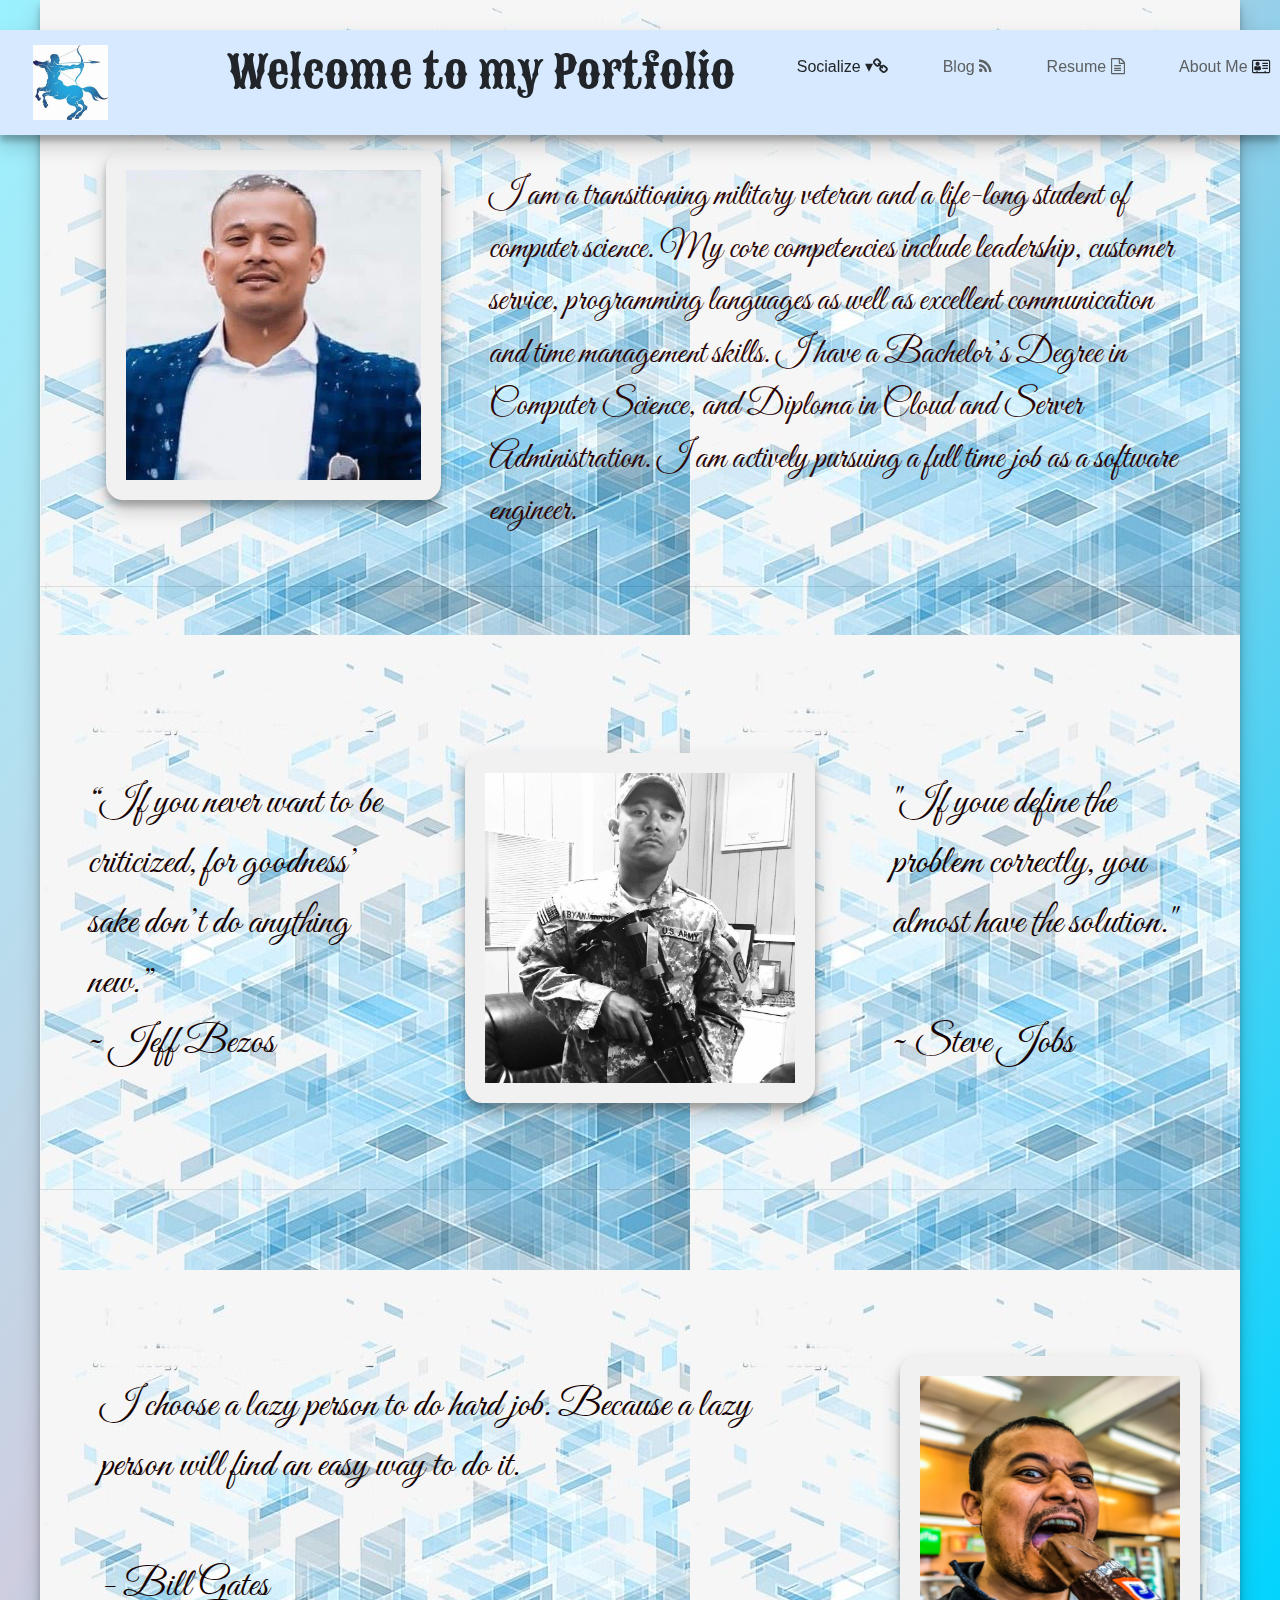
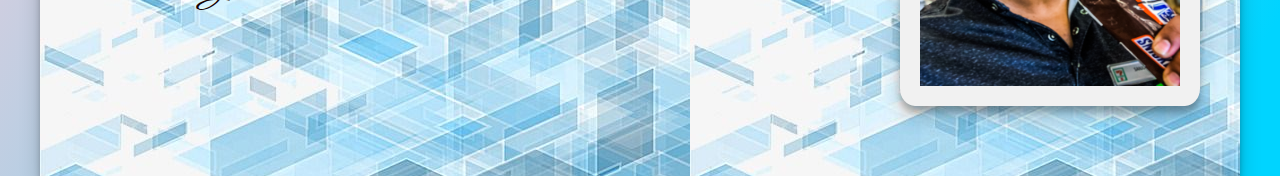
==== commit a0097cb6: "jpg to JPG" ====
--- a/index.html
+++ b/index.html
@@ -95,7 +95,7 @@
     <div class="flex-container">
       <div class="flex-container-row">
         <div class="main-image1 flex-container-image">
-          <img src="website-pictures/sanju_potrait1.jpg" />
+          <img src="website-pictures/sanju_potrait1.JPG" alt="Sanju's-Professional-Picture"/>
         </div>
         <div class="flex-container-paragraph">
           <p class="first-quote elevator-pitch">
@@ -121,7 +121,7 @@
         </div>
 
         <div class="main-image2 flex-container-image">
-          <img src="website-pictures/taji.jpg" />
+          <img src="website-pictures/taji.JPG" alt="Sanju's-Picture-From-Iraq"/>
         </div>
         <div class="flex-container-paragraph">
           <p class="quotation-font third-quote">
@@ -144,7 +144,7 @@
           </p>
         </div>
         <div class="main-image3 flex-container-image">
-          <img src="website-pictures/7-eleven.JPEG" />
+          <img src="website-pictures/7-eleven.JPEG" alt="Sanju's Picture"/>
         </div>
       </div>
     </div>
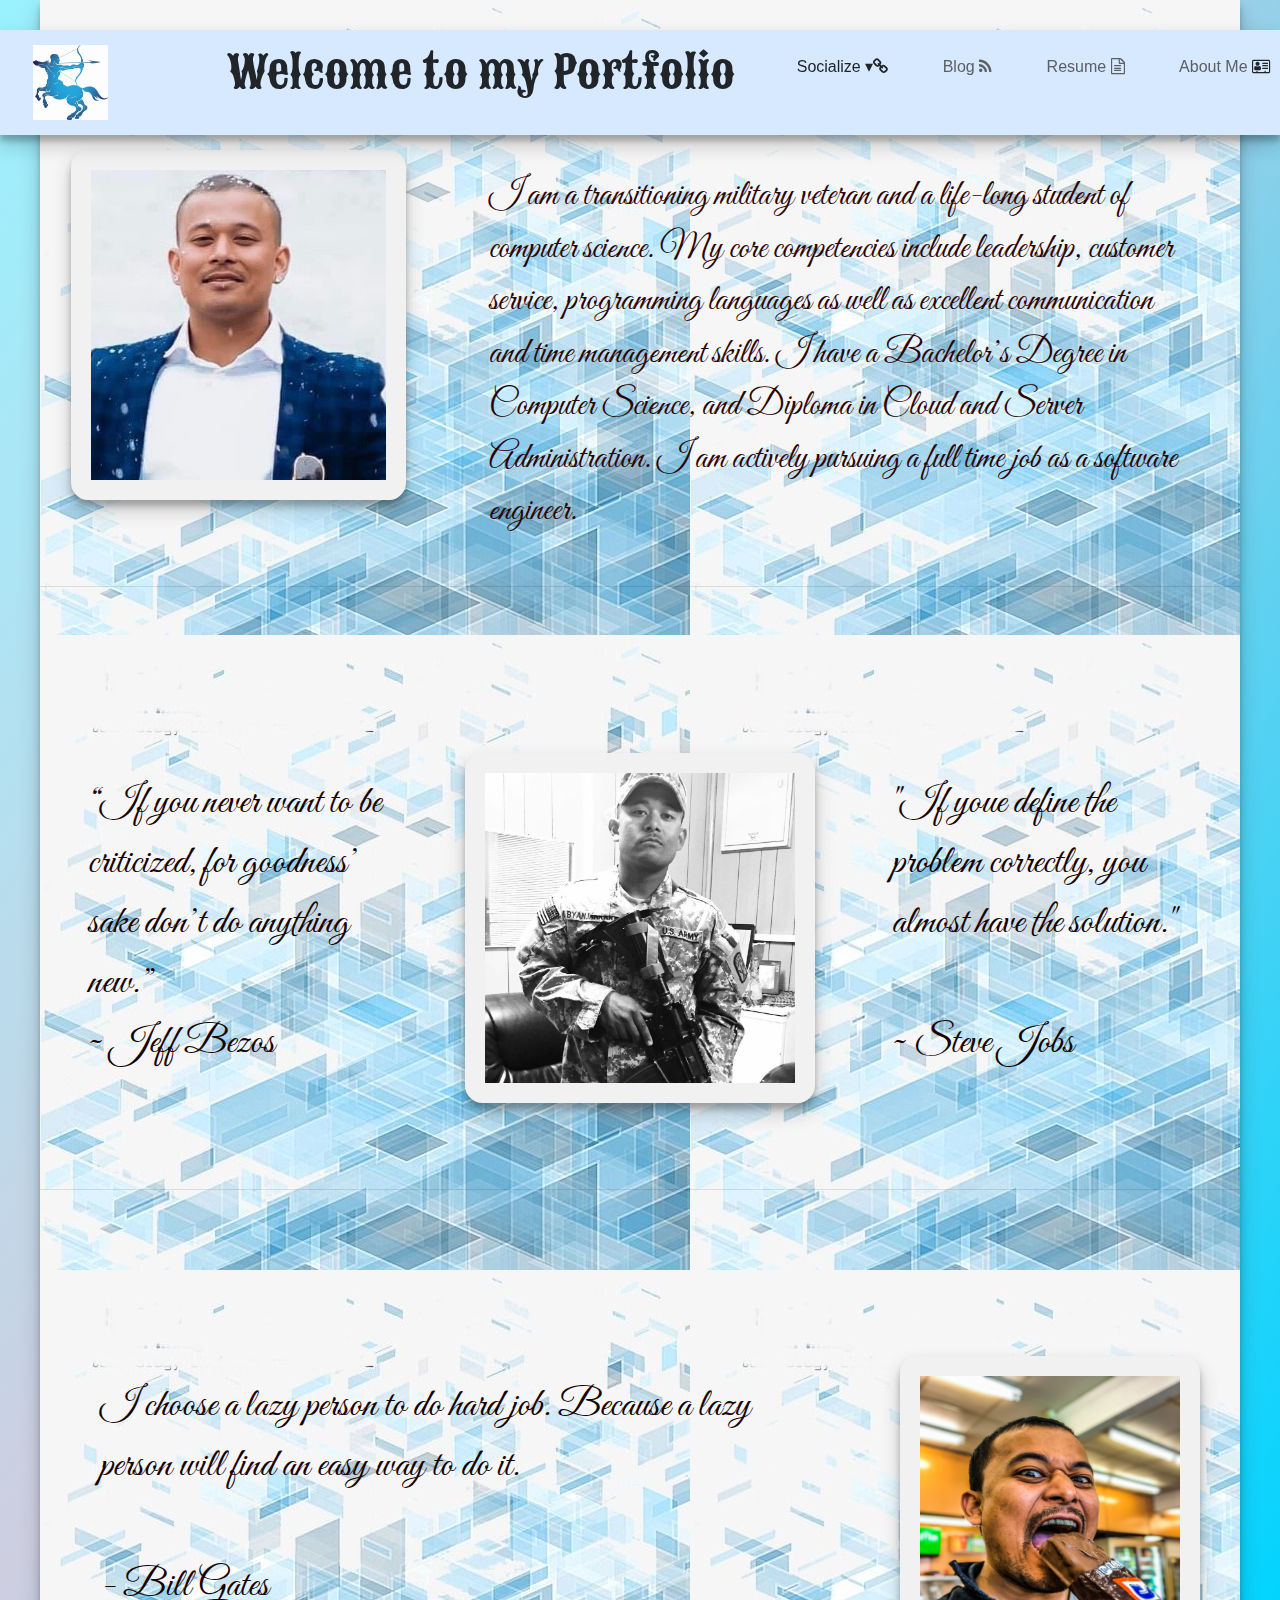
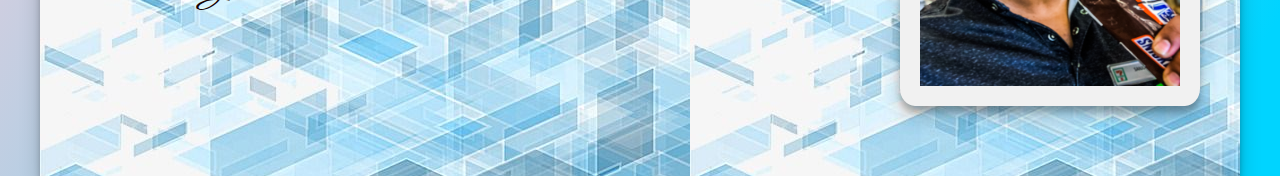
==== commit cd0c8ecd: "about me added and made responsive pages" ====
--- a/index.html
+++ b/index.html
@@ -3,7 +3,7 @@
   <head>
     <meta charset="UTF-8" />
     <meta name="viewport" content="width=device-width, initial-scale=1.0" />
-    <title>Document</title>
+    <title>My Portfolio</title>
     <link rel="stylesheet" href="stylesheet.css" />
     <link
       href="https://fonts.googleapis.com/css2?family=Great+Vibes&display=swap"
@@ -21,35 +21,12 @@
       rel="stylesheet"
     />
 
-    <!-- Load an icon library -->
     <link
       rel="stylesheet"
       href="https://cdnjs.cloudflare.com/ajax/libs/font-awesome/4.7.0/css/font-awesome.min.css"
     />
   </head>
   <body>
-    <!-- <div class="container">
-      <div class="row">
-        <div class="col align-self-start">
-          One of three columns
-        </div>
-        <div class="col align-self-center">
-          One of three columns
-        </div>
-        <div class="col align-self-end">
-          One of three columns
-        </div>
-      </div>
-    </div> -->
-
-    <!-- <h1>Welcome to Sanju's Portfolio</h1>
-    <div class="stylesheet-container">
-      <img src="sanju_ragnar.PNG" />
-    </div>
-    <div class="stylesheet-container">
-      <p>Sanju Byanjankar.</p>
-    </div> -->
-
     <div class="header">
       <div class="logo"><img src="sagi.jpg" /></div>
       <div class="header-font">Welcome to my Portfolio</div>
@@ -59,19 +36,16 @@
             >Socialize &#9662;<i class="fa fa-link" aria-hidden="true"></i></i
           ></span>
           <ul class="features-menu">
-            <!-- Start of submenu -->
             <li><a href="http://linkedin.com/in/sanju-byanjankar-aaa0a3114" target="_blank"><i class="fa fa-linkedin-square" aria-hidden="true"></i> LinkedIn</a></li>
             <li><a href="https://github.com/SanjuB89" target="_blank"><i class="fa fa-github" aria-hidden="true"></i> Github</a></li>
             <li><a href="https://www.instagram.com/kinniku_o_seifuku_suru/" target="_blank"><i class="fa fa-instagram" aria-hidden="true"></i> Instagram</a></li>
           </ul>
-          <!-- End of submenu -->
         </li>
         <li>
           <a href="myblog.html"
             >Blog <i class="fa fa-rss" aria-hidden="true"></i
           ></a>
         </li>
-        <!-- These are the same -->
         <li>
           <a href="ResumeAmazonSoftwareEngineer.pdf" target="_blank"
             >Resume <i class="fa fa-file-text-o" aria-hidden="true"></i
@@ -83,15 +57,6 @@
         </li>
       </ul>
     </div>
-
-    <!-- <div class="stylesheet-container img-main">
-      <img src="sanju_ragnar.PNG" />
-    </div>
-    <div>
-      <p>Sanju Byanjankar.</p>
-      <div></div>
-    </div> -->
-
     <div class="flex-container">
       <div class="flex-container-row">
         <div class="main-image1 flex-container-image">
--- a/stylesheet.css
+++ b/stylesheet.css
@@ -17,7 +17,11 @@
   min-width: 100%;
   height: 100%;
 }
-
+/* 
+p {
+  min-width: 100%;
+  height: 100%;
+} */
 /* .stylesheet-king-container {
   border: 1px solid black;
   margin: 20px 40px 20px 40px;
@@ -77,15 +81,10 @@
   margin: 5px 40px;
   width: 75px;
   height: 75px;
-  /* border: 1px solid; */
-  /* border-radius: 20%; */
-  /* 
-  animation-duration: 5s;
-  animation-name: bounce-sign;
-  animation-iteration-count: 1;
-  animation-timing-function: ease-out; */
+  /* border: 1px solid black; */
 
   /* needs work here for parallel execution */
+  /* only one last one works */
   animation: bounce-sign 3s 1 ease-out;
   animation: rotation 2s infinite linear;
 }
@@ -123,20 +122,6 @@
 .menu > li:last-of-type {
   margin-right: 0;
 }
-
-/* .features-menu {
-  display: flex;
-  flex-direction: column;
-  background: #b2d6ff;
-  border-radius: 5px;
-  padding-top: 60px;
-
-  position: absolute;
-  top: -25px;
-  left: -35px;
-
-  z-index: 1;
-} */
 
 /* pseudo-classes */
 .dropdown:hover .features-menu {
@@ -180,10 +165,7 @@
 .flex-container {
   display: flex;
   flex-direction: column;
-  /* justify-content: space-between; */
-  /* background: linear-gradient(315deg, #b1bfd8 0%, #6782b4 74%); */
   background-image: url("flex-background-img.jpg");
-  /* background-color: DodgerBlue; */
   box-shadow: 0 10px 20px rgba(0, 0, 0, 0.19), 0 6px 6px rgba(0, 0, 0, 0.23);
   margin: auto;
   max-width: 1200px;
@@ -196,9 +178,6 @@
   flex-direction: row;
   position: relative;
   justify-content: space-around;
-
-  /* animation-duration: 4s;
-  animation-iteration-count: 1; */
 }
 
 .flex-container-image {
@@ -228,26 +207,7 @@
   height: 350px;
   border-radius: 5%;
   z-index: 0;
-  /* animation-duration: 3s;
-  animation-iteration-count: 1; */
-  /* text-align: center; */
-}
-
-/* container for picutres */
-/* .flex-container > div {
-  background-color: #f1f1f1;
-  margin-top: 150px;
-  margin-bottom: 70px;
-  padding: 20px 20px;
-  font-size: 20px;
-  width: 300px;
-  height: 350px;
-  border-radius: 5%;
-  z-index: 0;
-  box-shadow: 0 10px 20px rgba(0, 0, 0, 0.19), 0 6px 6px rgba(0, 0, 0, 0.23);
-  animation-duration: 3s;
-  animation-iteration-count: 1;
-} */
+}
 
 @keyframes bounce1 {
   0% {
@@ -287,7 +247,7 @@
 
 .main-image1 {
   position: relative;
-  left: 35px;
+  /* left: 35px; */
   animation-name: bounce1;
   animation-timing-function: ease-out;
 }
@@ -317,23 +277,6 @@
   font-size: 35px;
   color: rgb(44, 5, 5);
 }
-/* container for picutres */
-
-/* .flex-container > p {
-  margin-top: 150px;
-  position: absolute;
-
-  margin-bottom: 70px;
-  padding: 20px 20px;
-
-  height: 350px;
-  border-radius: 5%;
-  z-index: 0;
-
-
-  animation-duration: 4s;
-  animation-iteration-count: 1;
-} */
 
 .first-quote {
   left: 550px;
@@ -352,14 +295,13 @@
 .third-quote {
   left: 950px;
   width: 300px;
-  /* top: 575px; */
+  top: 575px;
   animation-name: bounce2;
   animation-timing-function: ease-out;
 }
 .fourth-quote {
   left: 135px;
   width: 700px;
-  /* top: 1145px; */
   animation-name: bounce3;
   animation-timing-function: ease-out;
 }
@@ -369,7 +311,9 @@
     font-size: 30px;
   }
   .logo {
-    align-items: center;
+    margin: auto;
+    width: 50px;
+    height: 50px;
   }
   .header {
     flex-direction: column;
@@ -381,29 +325,51 @@
     font-size: 20px;
     border-bottom: 1px solid whitesmoke;
     height: 35px;
-    /* text-align: center; */
-  }
-  /* .menu :first-of-type {
-    border-top: 1px solid whitesmoke;
-  } */
+  }
 
   .flex-container-row {
     flex-direction: column;
     justify-content: space-around;
+    min-width: 100%;
+    height: 100%;
   }
 
   .flex-container {
     margin-top: 250px;
-  }
-
+    min-width: 100%;
+    height: 100%;
+    justify-content: space-evenly;
+  }
+  .quotation-font {
+    font-size: 30px;
+    text-align: left;
+  }
   .flex-container-paragraph {
     min-width: 100%;
+    height: 100%;
+    padding: 15px;
+    align-items: center;
+    /* border: 1px solid black; */
+  }
+
+  .flex-container-image {
+    margin-right: 20px;
+    margin-left: 20px;
   }
   .dropdown:hover .features-menu {
     position: absolute;
     right: 50px;
   }
 
+  .first-quote,
+  .second-quote,
+  .third-quote,
+  .fourth-quote {
+    left: 5px;
+    width: 100%;
+    height: 100%;
+  }
+
   .features-menu li {
     width: 200px;
   }
